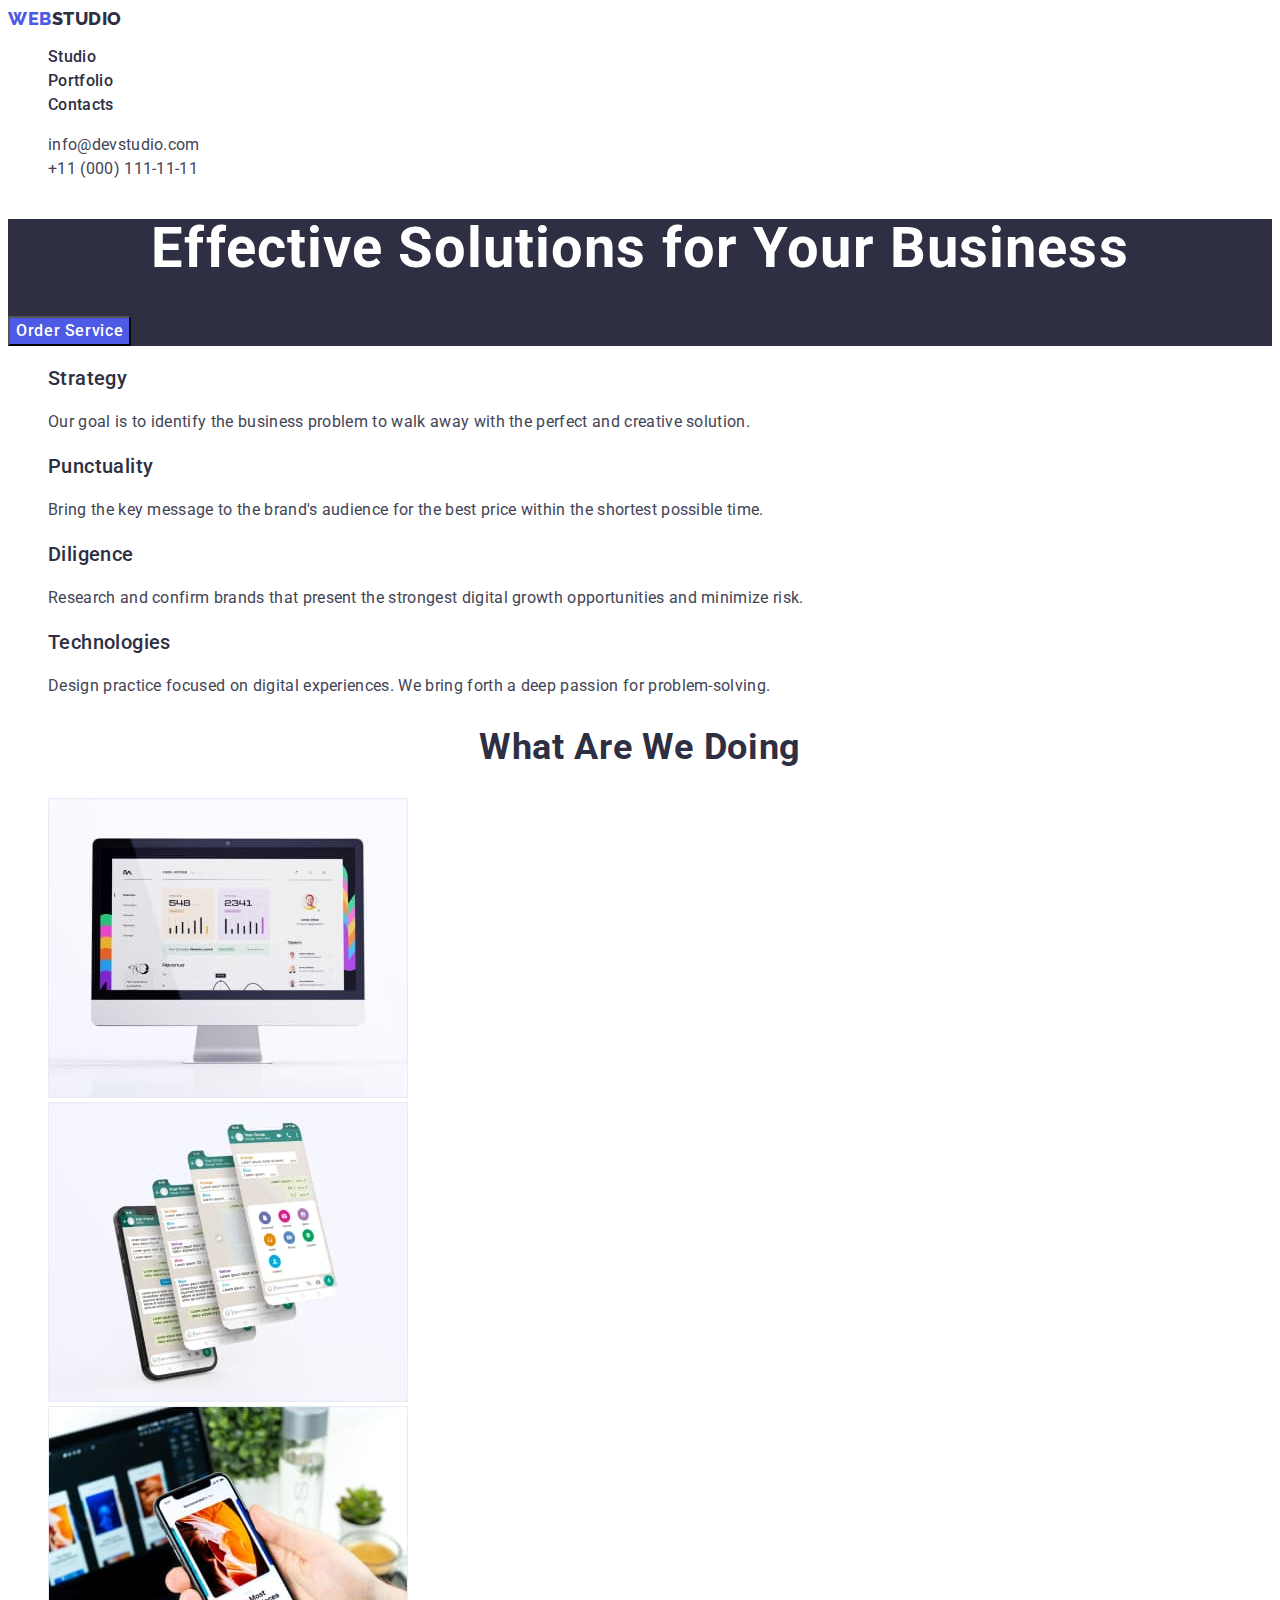
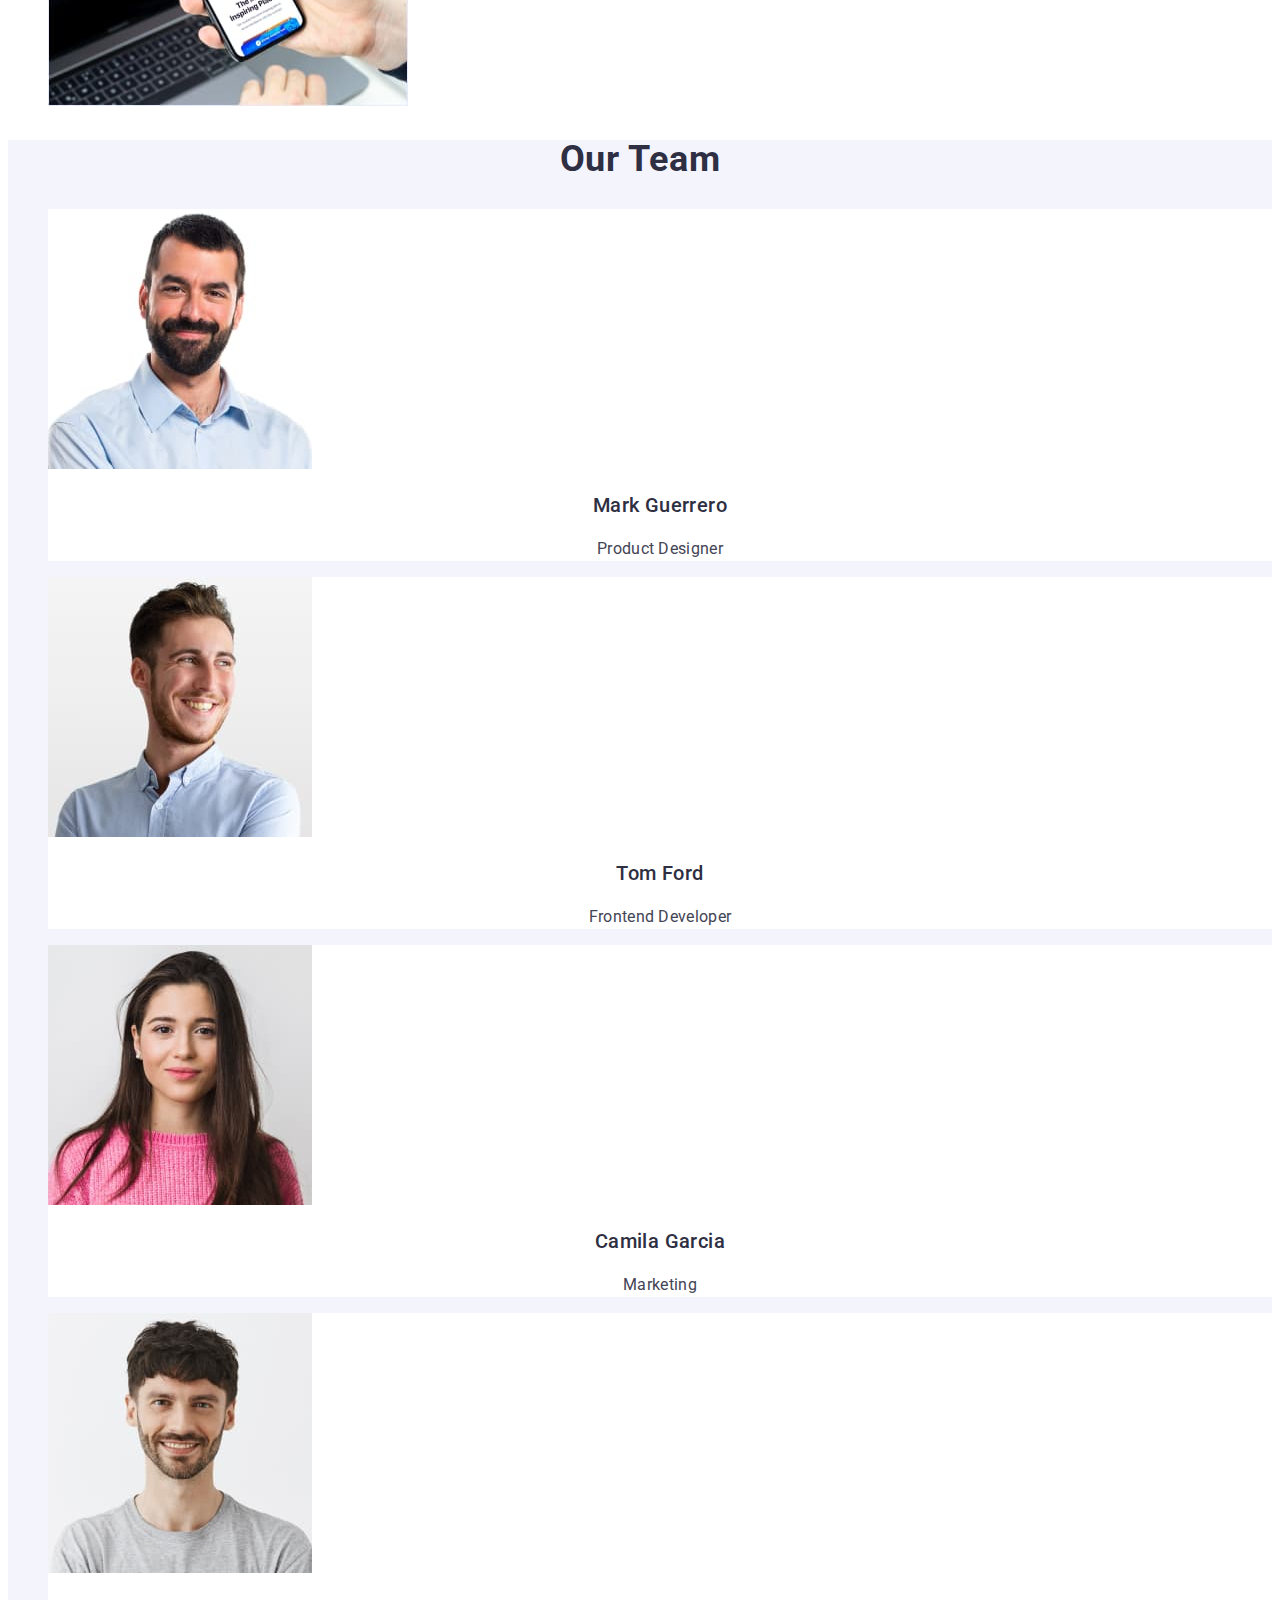
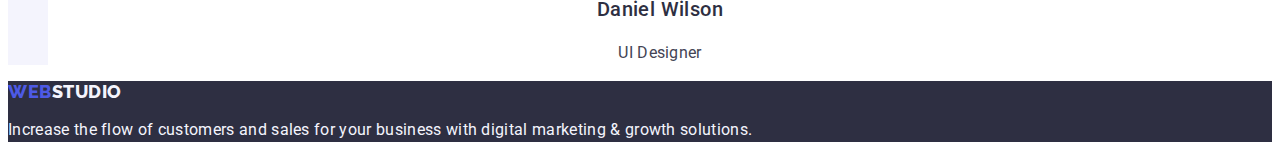
==== index.html @ d7f1e8cc "Initial commit" ====
<!DOCTYPE html>
<html lang="en">
  <head>
    <meta charset="UTF-8" />
    <meta http-equiv="X-UA-Compatible" content="IE=edge" />
    <meta name="viewport" content="width=device-width, initial-scale=1.0" />
    <link rel="preconnect" href="https://fonts.googleapis.com" />
    <link rel="preconnect" href="https://fonts.gstatic.com" crossorigin />
    <link
      href="https://fonts.googleapis.com/css2?family=Raleway:wght@800&family=Roboto:wght@400;500;700;900&display=swap"
      rel="stylesheet"
    />
    <title>WebStudio</title>
    <link rel="stylesheet" href="./css/styles.css" />
  </head>

  <body>
    <header class="header">
      <nav class="header-nav">
        <a href="./index.html" class="link logo-link">Web<span class="logo-web">Studio</span></a>
        <ul class="list header-menu">
          <li class="header-menu-item">
            <a href="./index.html" class="link header-menu-link">Studio</a>
          </li>
          <li class="header-menu-item">
            <a href="./portfolio.html" class="link header-menu-link"
              >Portfolio</a
            >
          </li>
          <li class="header-menu-item">
            <a href="" class="link header-menu-link">Contacts</a>
          </li>
        </ul>
      </nav>

      <address class="address">
        <ul class="list address-menu">
          <li class="address-menu-item">
            <a href="mailto:info@devstudio.com" class="link address-menu-link"
              >info@devstudio.com</a
            >
          </li>
          <li class="address-menu-item">
            <a href="tel:+110001111111" class="link address-menu-link"
              >+11 (000) 111-11-11</a
            >
          </li>
        </ul>
      </address>
    </header>

    <main>
      <section class="sol">
        <h1 class="title-sol">Effective Solutions for Your Business</h1>
        <button type="button" class="sol-btn">Order Service</button>
      </section>

      <section class="goals">
        <h2 hidden>Our Goals</h2>

        <ul class="list list goals-menu">
          <li class="goals-menu-item">
            <h3 class="goals-subtitle">Strategy</h3>
            <p class="goals-item-text">
              Our goal is to identify the business problem to walk away with the
              perfect and creative solution.
            </p>
          </li>
          <li class="goals-menu-item">
            <h3 class="goals-subtitle">Punctuality</h3>
            <p class="goals-item-text">
              Bring the key message to the brand's audience for the best price
              within the shortest possible time.
            </p>
          </li>
          <li class="goals-menu-item">
            <h3 class="goals-subtitle">Diligence</h3>
            <p class="goals-item-text">
              Research and confirm brands that present the strongest digital
              growth opportunities and minimize risk.
            </p>
          </li>
          <li class="goals-menu-item">
            <h3 class="goals-subtitle">Technologies</h3>
            <p class="goals-item-text">
              Design practice focused on digital experiences. We bring forth a
              deep passion for problem-solving.
            </p>
          </li>
        </ul>
      </section>

      <section class="what">
        <h2 class="what-title">What are we doing</h2>
        <ul class="list what-menu">
          <li class="what-menu-item">
            <img
              src="./images/img_1.jpg"
              alt="Computer"
              width="360"
              height="300"
            />
          </li>
          <li class="what-menu-item">
            <img
              src="./images/img_2.jpg"
              alt="Mobile_App"
              width="360"
              height="300"
            />
          </li>
          <li class="what-menu-item">
            <img
              src="./images/img_3.jpg"
              alt="Smartphone"
              width="360"
              height="300"
            />
          </li>
        </ul>
      </section>

      <section class="team">
        <h2 class="team-title">Our Team</h2>
        <ul class="list team-menu">
          <li class="team-menu-item">
            <img
              src="./images/mark.jpg"
              alt="Photo_Mark"
              width="264"
              height="260"
            />
            <h3 class="team-subtitle">Mark Guerrero</h3>
            <p class="team-text">Product Designer</p>
          </li>
          <li class="team-menu-item">
            <img
              src="./images/tom.jpg"
              alt="Photo_Tom"
              width="264"
              height="260"
            />
            <h3 class="team-subtitle">Tom Ford</h3>
            <p class="team-text">Frontend Developer</p>
          </li>
          <li class="team-menu-item">
            <img
              src="./images/camila.jpg"
              alt="Photo_Camila"
              width="264"
              height="260"
            />
            <h3 class="team-subtitle">Camila Garcia</h3>
            <p class="team-text">Marketing</p>
          </li>
          <li class="team-menu-item">
            <img
              src="./images/daniel.jpg"
              alt="Photo_Daniel"
              width="264"
              height="260"
            />
            <h3 class="team-subtitle">Daniel Wilson</h3>
            <p class="team-text">UI Designer</p>
          </li>
        </ul>
      </section>
    </main>

    <footer class="footer">
      <a href="./index.html" class="link footer-logo">Web<span class="foot">Studio</span></a>
      <p class="footer-text">
        Increase the flow of customers and sales for your business with digital
        marketing & growth solutions.
      </p>
    </footer>
  </body>
</html>
---- css/styles.css ----
body {
  font-family: "Roboto", sans-serif;
  color: #434455;
  background-color: #FFFFFF;
}

.list {
  list-style: none;
}

.link {
  text-decoration: none;
}

:root {
  --primary-brand: #4d5ae5;
  --pressed-state: #404bbf;
  --dark: #2e2f42;
  --succes: #31d0aa;
  --text: #434455;
  --suble-text: #8e8f99;
  --accent: #e7e9fc;
  --light: #f4f4fd;
  --white-background: #ffffff;
  --modal-background: #fcfcfc;
}

/*!----------------------index----------------------*/
/**-------------HEADER-----------*/

.header {
}

.header-nav {
}
.logo-link {
  font-family: "Raleway", sans-serif;
  font-style: normal;
  font-weight: 800;
  font-size: 18px;
  letter-spacing: 0.03em;
  line-height: 1.17;
  text-transform: uppercase;
  color: var(--primary-brand);
}

.logo-web {
  color: var(--dark);
}

.header-menu {
}
.header-menu-item {
}
.header-menu-link {
  font-weight: 500;
  font-size: 16px;
  line-height: 1.5;
  color: var(--dark);
  letter-spacing: 0.02em;
}

.header-menu-link:hover,
.header-menu-link:focus {
  color: var(--pressed-state);
}

.address {
  font-style: normal;
}
.address-menu {
}
.address-menu-item {
}
.address-menu-link {
  font-weight: 400;
  font-size: 16px;
  line-height: 1.5;
  letter-spacing: 0.02em;
  color: var(--text);
}

.address-menu-link:hover,
.address-menu-link:focus {
  color: var(--pressed-state);
}

/**------------SOL--------------*/

.sol {
  background: var(--dark);
}

.title-sol {
  font-size: 56px;
  line-height: 1.07;
  text-align: center;
  letter-spacing: 0.02em;
  color: var(--white-background);
}

.sol-btn {
  font-family: "Roboto", sans-serif;
  font-weight: 500;
  font-size: 16px;
  line-height: 1.5;
  letter-spacing: 0.04em;
  color: var(--white-background);
  background-color: var(--primary-brand);
  cursor: pointer;
}

.sol-btn:hover,
.sol-btn:focus {
  background: var(--pressed-state);
}

/**---------------GOALS---------------*/

.goals {
}
.goals-menu {
}
.goals-menu-item {
}
.goals-subtitle {
  font-weight: 500;
  font-size: 20px;
  line-height: 1.2;
  letter-spacing: 0.02em;
  color: var(--dark);
}
.goals-item-text {
  font-size: 16px;
  line-height: 1.5;
  letter-spacing: 0.02em;
  color: var(--text);
}

/**-----------------WHAT?-------------*/

.what {
}
.what-title {
  font-size: 36px;
  line-height: 1.11;
  text-align: center;
  letter-spacing: 0.02em;
  text-transform: capitalize;
  color: var(--dark);
}
.what-menu {
}
.what-menu-item {
}

/**----------TEAM------------*/

.team {
  background: var(--light);
}
.team-title {
  font-size: 36px;
  line-height: 1.11;
  text-align: center;
  letter-spacing: 0.02em;
  text-transform: capitalize;
  color: var(--dark);
}
.team-menu {
  background-color: var(--light);
}

.team-menu-item {
  background: var(--white-background);
}
.team-subtitle {
  font-weight: 500;
  font-size: 20px;
  line-height: 1.2;
  text-align: center;
  letter-spacing: 0.02em;
  color: var(--dark);
}
.team-text {
  font-size: 16px;
  line-height: 1.5;
  text-align: center;
  letter-spacing: 0.02em;
  color: var(--text);
}

/**--------------FOOTER-------------*/

.footer {
  background: var(--dark);
}

.footer-logo {
  font-family: "Raleway", sans-serif;
  font-style: normal;
  font-weight: 800;
  font-size: 18px;
  letter-spacing: 0.03em;
  line-height: 1.17;
  text-transform: uppercase;
  color: var(--primary-brand);
}

.foot {
  color: var(--light);
}

.footer-text {
  font-size: 16px;
  line-height: 1.5;
  letter-spacing: 0.02em;
  color: var(--light);
}

/*!-----------PORTFOLIO-------------*/

/**-----FILTERS-------*/

.filter-menu {
}
.filter-item {
}
.button-filter {
  font-family: "Roboto", sans-serif;
  font-weight: 500;
  font-size: 16px;
  line-height: 1.5;
  letter-spacing: 0.04em;
  color: var(--primary-brand);
  background: var(--light);
  cursor: pointer;
}

.button-filter:hover,
.button-filter:focus {
  background-color: var(--pressed-state);
  color: var(--white-background);
}

/**--------IMAGES-----------*/

.portfolio-menu {
}
.portfolio-item {
}
.potfolio-link {
  border-color: var(--accent);
}
.portfolio-title {
  font-weight: 500;
  font-size: 20px;
  line-height: 1.5;
  letter-spacing: 0.02em;
  color: var(--dark);
}
.portfolio-text {
  font-weight: 400;
  font-size: 16px;
  line-height: 1.5;
  letter-spacing: 0.02em;
  color: var(--text);
}
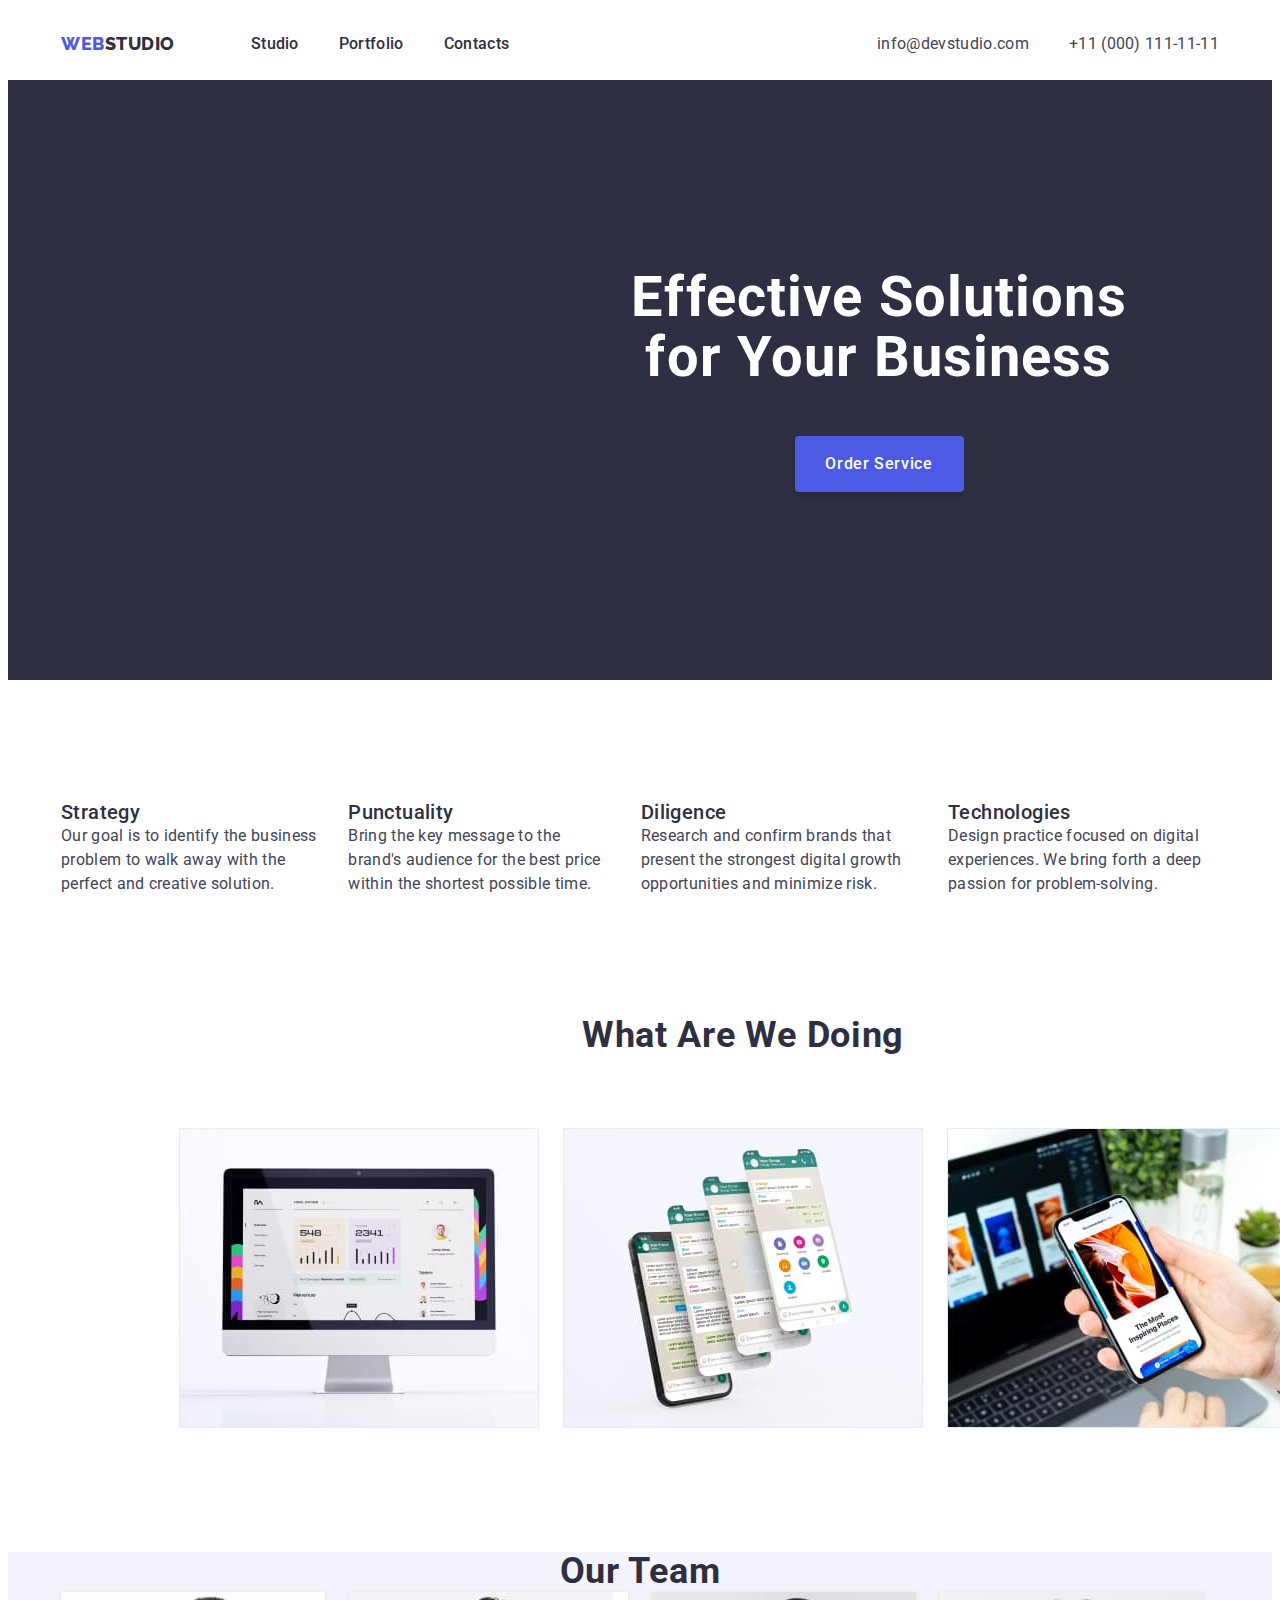
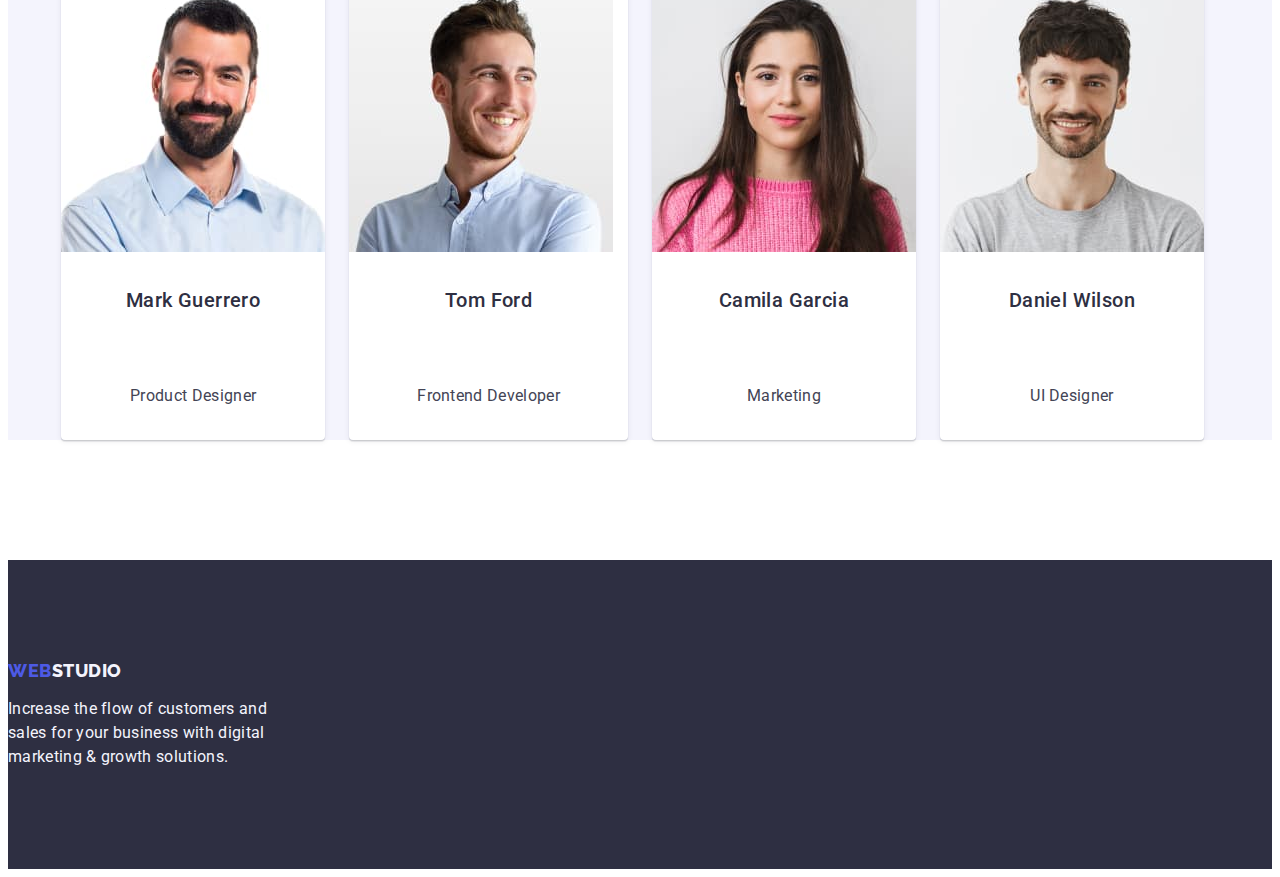
==== commit d9b4b207: "index-flex" ====
--- a/index.html
+++ b/index.html
@@ -11,51 +11,65 @@
       rel="stylesheet"
     />
     <title>WebStudio</title>
+    <link
+      rel="stylesheet"
+      href="https://cdnjs.cloudflare.com/ajax/libs/modern-normalize/2.0.0/modern-normalize.min.css"
+      integrity="sha512-4xo8blKMVCiXpTaLzQSLSw3KFOVPWhm/TRtuPVc4WG6kUgjH6J03IBuG7JZPkcWMxJ5huwaBpOpnwYElP/m6wg=="
+      crossorigin="anonymous"
+      referrerpolicy="no-referrer"
+    />
     <link rel="stylesheet" href="./css/styles.css" />
   </head>
 
   <body>
     <header class="header">
-      <nav class="header-nav">
-        <a href="./index.html" class="link logo-link">Web<span class="logo-web">Studio</span></a>
-        <ul class="list header-menu">
-          <li class="header-menu-item">
-            <a href="./index.html" class="link header-menu-link">Studio</a>
-          </li>
-          <li class="header-menu-item">
-            <a href="./portfolio.html" class="link header-menu-link"
-              >Portfolio</a
-            >
-          </li>
-          <li class="header-menu-item">
-            <a href="" class="link header-menu-link">Contacts</a>
-          </li>
-        </ul>
-      </nav>
-
-      <address class="address">
-        <ul class="list address-menu">
-          <li class="address-menu-item">
-            <a href="mailto:info@devstudio.com" class="link address-menu-link"
-              >info@devstudio.com</a
-            >
-          </li>
-          <li class="address-menu-item">
-            <a href="tel:+110001111111" class="link address-menu-link"
-              >+11 (000) 111-11-11</a
-            >
-          </li>
-        </ul>
-      </address>
+      <div class="container header-container">
+        <nav class="header-nav">
+          <a href="./index.html" class="link logo-link"
+            >Web<span class="logo-web">Studio</span></a
+          >
+          <ul class="list header-menu">
+            <li class="header-menu-item">
+              <a href="./index.html" class="link header-menu-link">Studio</a>
+            </li>
+            <li class="header-menu-item">
+              <a href="./portfolio.html" class="link header-menu-link"
+                >Portfolio</a
+              >
+            </li>
+            <li class="header-menu-item">
+              <a href="" class="link header-menu-link">Contacts</a>
+            </li>
+          </ul>
+        </nav>
+
+        <address class="address">
+          <ul class="list address-menu">
+            <li class="address-menu-item">
+              <a href="mailto:info@devstudio.com" class="link address-menu-link"
+                >info@devstudio.com</a
+              >
+            </li>
+            <li class="address-menu-item">
+              <a href="tel:+110001111111" class="link address-menu-link"
+                >+11 (000) 111-11-11</a
+              >
+            </li>
+          </ul>
+        </address>
+      </div>
     </header>
 
     <main>
       <section class="sol">
+        <div class="container sol-container">
         <h1 class="title-sol">Effective Solutions for Your Business</h1>
         <button type="button" class="sol-btn">Order Service</button>
+        </div>
       </section>
 
       <section class="goals">
+        <div class="container goals-container">
         <h2 hidden>Our Goals</h2>
 
         <ul class="list list goals-menu">
@@ -88,9 +102,11 @@
             </p>
           </li>
         </ul>
+      </div>
       </section>
 
       <section class="what">
+        <div class="container what-container">
         <h2 class="what-title">What are we doing</h2>
         <ul class="list what-menu">
           <li class="what-menu-item">
@@ -118,9 +134,11 @@
             />
           </li>
         </ul>
+        </div>
       </section>
 
       <section class="team">
+        <div class="container team-container">
         <h2 class="team-title">Our Team</h2>
         <ul class="list team-menu">
           <li class="team-menu-item">
@@ -164,15 +182,20 @@
             <p class="team-text">UI Designer</p>
           </li>
         </ul>
+        </div>
       </section>
     </main>
 
     <footer class="footer">
-      <a href="./index.html" class="link footer-logo">Web<span class="foot">Studio</span></a>
+      <div class="container footer-container">
+      <a href="./index.html" class="link footer-logo"
+        >Web<span class="foot">Studio</span></a
+      >
       <p class="footer-text">
         Increase the flow of customers and sales for your business with digital
         marketing & growth solutions.
       </p>
+      </div>
     </footer>
   </body>
 </html>
--- a/css/styles.css
+++ b/css/styles.css
@@ -2,6 +2,25 @@
   font-family: "Roboto", sans-serif;
   color: #434455;
   background-color: #FFFFFF;
+}
+
+p, h1,h2,h3,h4,h5,h6 {
+  margin-top: 0;
+  margin-bottom: 0;
+}
+
+ul {
+  margin-top: 0;
+  margin-bottom: 0;
+  padding-left: 0;
+}
+
+.container {
+  max-width: 1158px;
+  width: 100%;
+  padding: 0 15px;
+  margin: 0 auto;
+ 
 }
 
 .list {
@@ -31,8 +50,17 @@
 .header {
 }
 
+.header-container {
+  display: flex;
+    align-items: center;
+}
+
 .header-nav {
-}
+  display: flex;
+  align-items: center;
+  flex-grow: 1;
+}
+
 .logo-link {
   font-family: "Raleway", sans-serif;
   font-style: normal;
@@ -49,6 +77,10 @@
 }
 
 .header-menu {
+  display: flex;
+  padding: 24px 0;
+  gap: 40px;
+  margin-left: 76px;
 }
 .header-menu-item {
 }
@@ -69,6 +101,9 @@
   font-style: normal;
 }
 .address-menu {
+  display: flex;
+  gap: 40px;
+  margin-left: auto;
 }
 .address-menu-item {
 }
@@ -91,12 +126,20 @@
   background: var(--dark);
 }
 
+.sol-container {
+  padding: 188px 292px;
+}
+
 .title-sol {
   font-size: 56px;
   line-height: 1.07;
   text-align: center;
   letter-spacing: 0.02em;
   color: var(--white-background);
+  max-width: 496px;
+  margin-left: auto;
+  margin-right: auto;
+  margin-bottom: 48px;
 }
 
 .sol-btn {
@@ -105,9 +148,17 @@
   font-size: 16px;
   line-height: 1.5;
   letter-spacing: 0.04em;
+  box-shadow: 0px 4px 4px rgba(0, 0, 0, 0.15);
+border-radius: 4px;
+border: none;
+width: 169px;
+height: 56px;
   color: var(--white-background);
   background-color: var(--primary-brand);
   cursor: pointer;
+  display: block;
+  margin-right: auto;
+  margin-left: auto;
 }
 
 .sol-btn:hover,
@@ -117,11 +168,19 @@
 
 /**---------------GOALS---------------*/
 
+.goals-container {
+  padding-top: 120px;
+  padding-bottom: 120px;
+}
+
 .goals {
 }
 .goals-menu {
+  display: flex;
+  gap: 24px;
 }
 .goals-menu-item {
+  width: calc((100%-72px)/4);
 }
 .goals-subtitle {
   font-weight: 500;
@@ -138,6 +197,10 @@
 }
 
 /**-----------------WHAT?-------------*/
+
+.what-container{
+  padding: 0 156px 120px;
+}
 
 .what {
 }
@@ -148,13 +211,23 @@
   letter-spacing: 0.02em;
   text-transform: capitalize;
   color: var(--dark);
+  margin-bottom: 72px;
 }
 .what-menu {
+  display: flex;
+  justify-content: center;
+  gap: 24px
 }
 .what-menu-item {
-}
+  width: calc((100%-480/3));
+}
+
 
 /**----------TEAM------------*/
+
+.team-container {
+  padding: auto;
+}
 
 .team {
   background: var(--light);
@@ -169,10 +242,16 @@
 }
 .team-menu {
   background-color: var(--light);
+  display: flex;
+  gap: 24px;
+  margin-bottom: 120px;
 }
 
 .team-menu-item {
   background: var(--white-background);
+  box-shadow: 0px 1px 6px rgba(46, 47, 66, 0.08), 0px 1px 1px rgba(46, 47, 66, 0.16), 0px 2px 1px rgba(46, 47, 66, 0.08);
+border-radius: 0px 0px 4px 4px;
+
 }
 .team-subtitle {
   font-weight: 500;
@@ -181,6 +260,7 @@
   text-align: center;
   letter-spacing: 0.02em;
   color: var(--dark);
+  padding: 32px 65px 64px;
 }
 .team-text {
   font-size: 16px;
@@ -188,12 +268,21 @@
   text-align: center;
   letter-spacing: 0.02em;
   color: var(--text);
+  padding: 8px 68px 32px;
 }
 
 /**--------------FOOTER-------------*/
+
+.footer-container {
+  display: flex;
+  flex-direction: column;
+  padding: 100px 1020px 100px 0;
+  gap: 16px;
+}
 
 .footer {
   background: var(--dark);
+ 
 }
 
 .footer-logo {
@@ -216,6 +305,7 @@
   line-height: 1.5;
   letter-spacing: 0.02em;
   color: var(--light);
+  width: 264px;
 }
 
 /*!-----------PORTFOLIO-------------*/
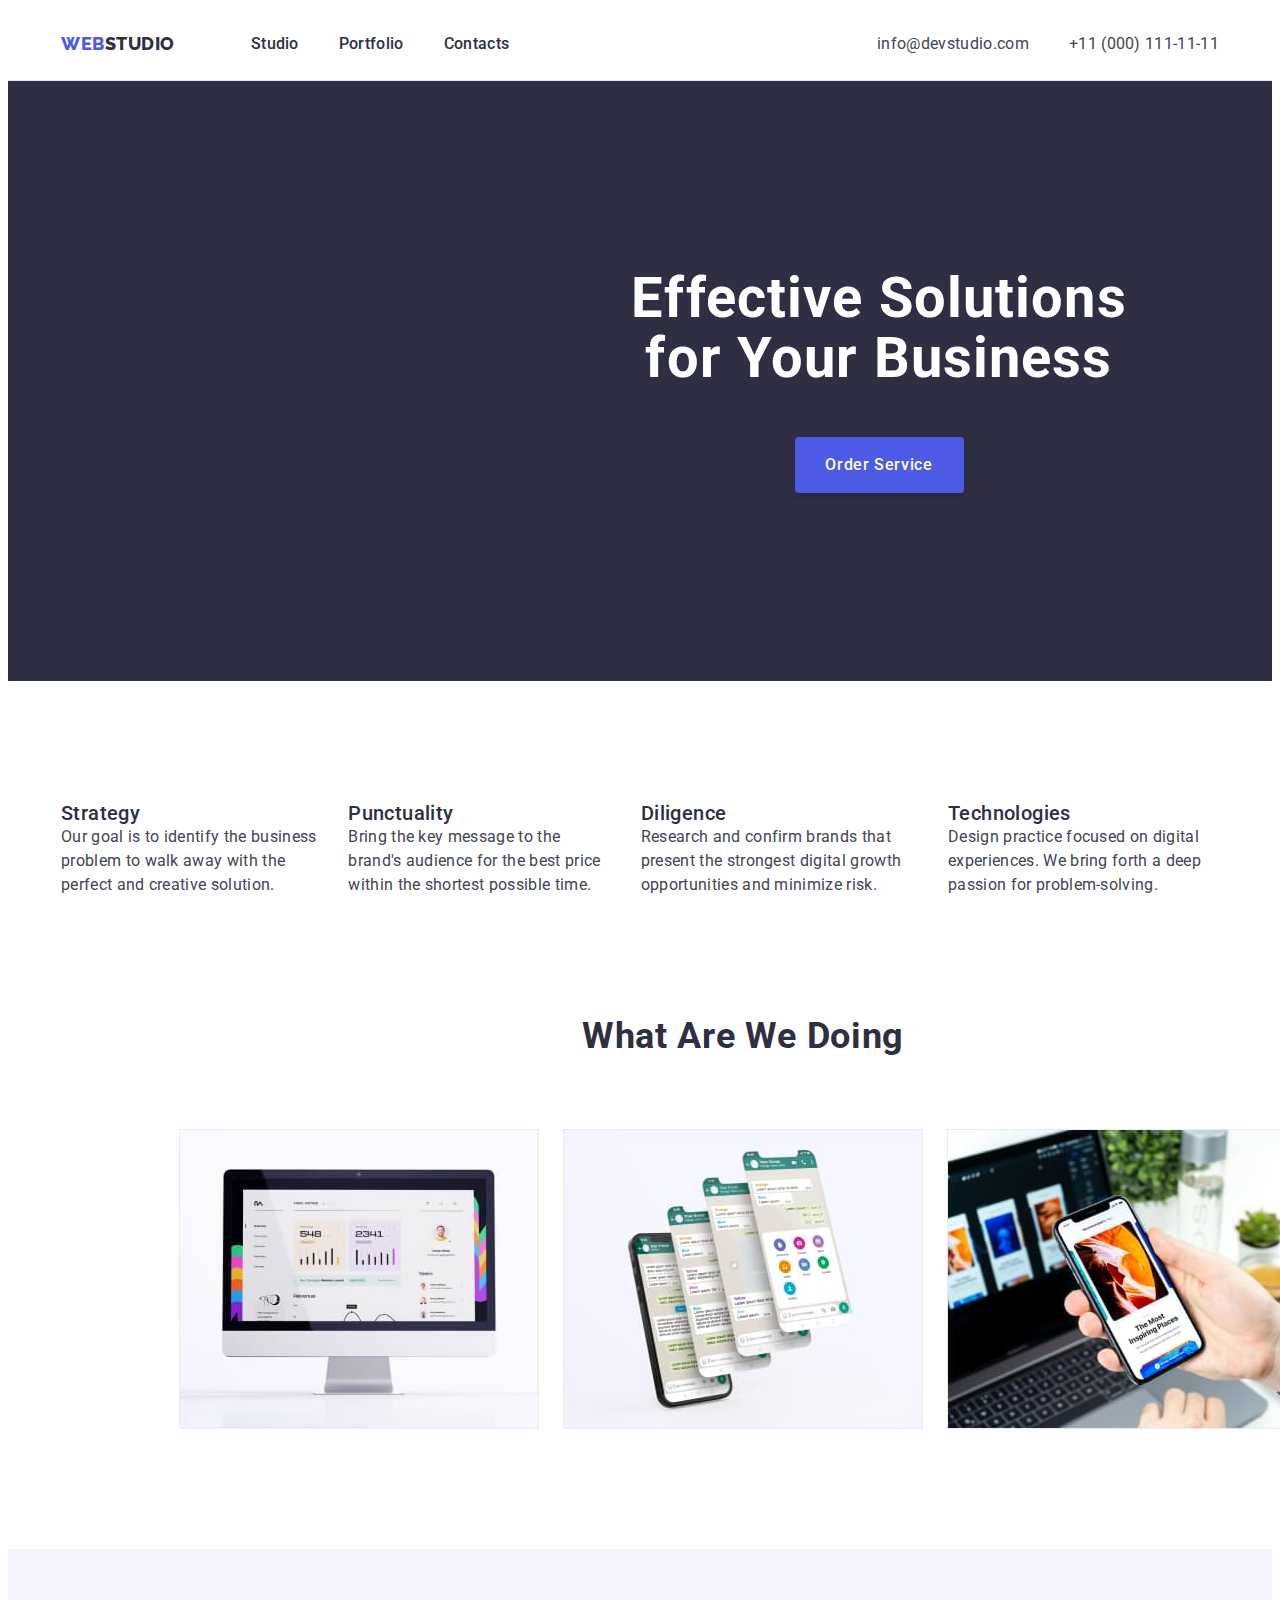
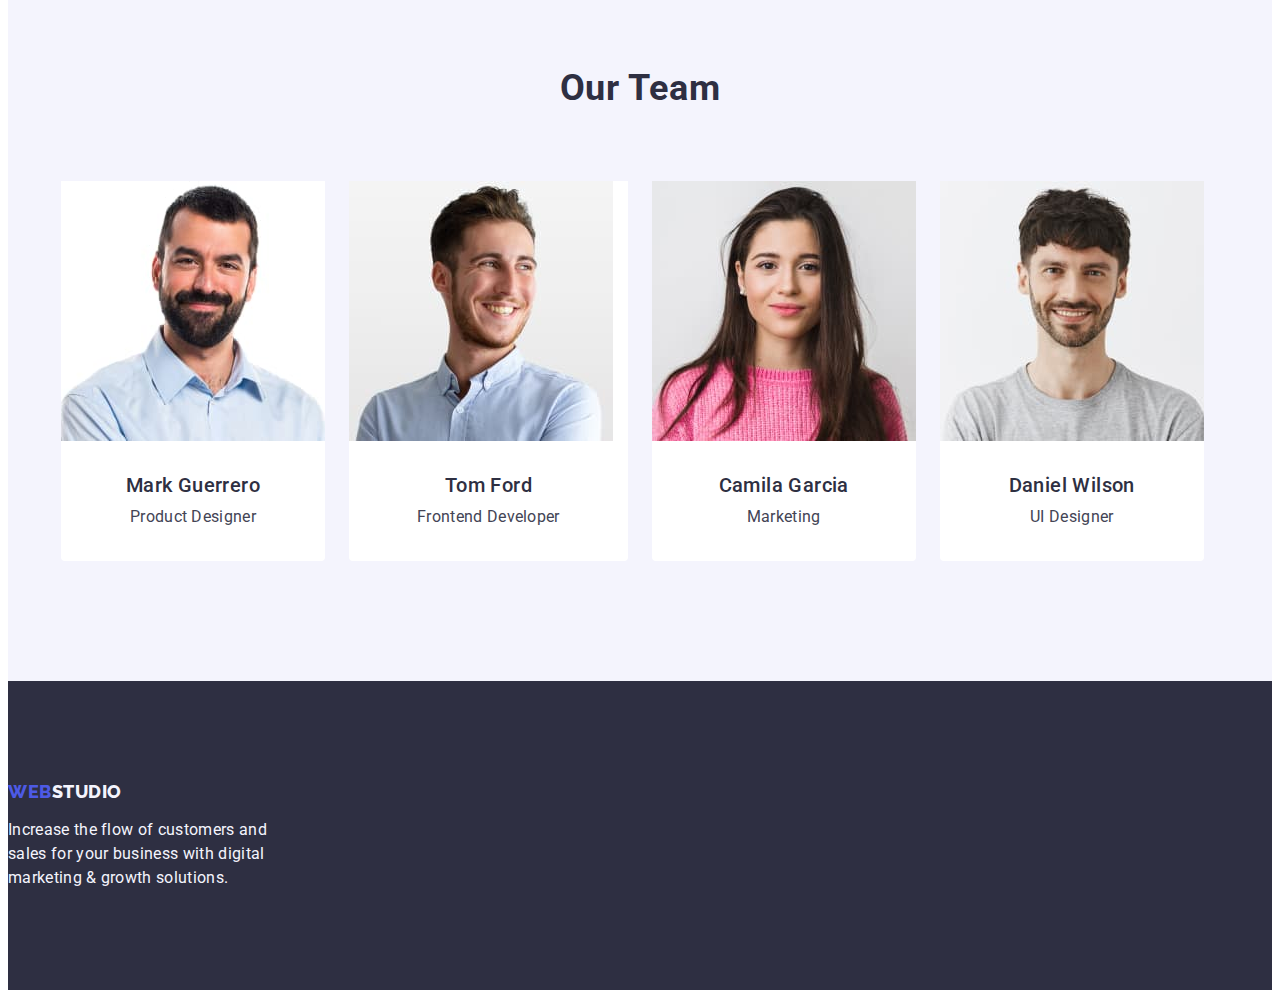
==== commit 2486b64b: "changes" ====
--- a/index.html
+++ b/index.html
@@ -63,138 +63,138 @@
     <main>
       <section class="sol">
         <div class="container sol-container">
-        <h1 class="title-sol">Effective Solutions for Your Business</h1>
-        <button type="button" class="sol-btn">Order Service</button>
+          <h1 class="title-sol">Effective Solutions for Your Business</h1>
+          <button type="button" class="sol-btn">Order Service</button>
         </div>
       </section>
 
       <section class="goals">
         <div class="container goals-container">
-        <h2 hidden>Our Goals</h2>
-
-        <ul class="list list goals-menu">
-          <li class="goals-menu-item">
-            <h3 class="goals-subtitle">Strategy</h3>
-            <p class="goals-item-text">
-              Our goal is to identify the business problem to walk away with the
-              perfect and creative solution.
-            </p>
-          </li>
-          <li class="goals-menu-item">
-            <h3 class="goals-subtitle">Punctuality</h3>
-            <p class="goals-item-text">
-              Bring the key message to the brand's audience for the best price
-              within the shortest possible time.
-            </p>
-          </li>
-          <li class="goals-menu-item">
-            <h3 class="goals-subtitle">Diligence</h3>
-            <p class="goals-item-text">
-              Research and confirm brands that present the strongest digital
-              growth opportunities and minimize risk.
-            </p>
-          </li>
-          <li class="goals-menu-item">
-            <h3 class="goals-subtitle">Technologies</h3>
-            <p class="goals-item-text">
-              Design practice focused on digital experiences. We bring forth a
-              deep passion for problem-solving.
-            </p>
-          </li>
-        </ul>
-      </div>
+          <h2 hidden>Our Goals</h2>
+
+          <ul class="list list goals-menu">
+            <li class="goals-menu-item">
+              <h3 class="goals-subtitle">Strategy</h3>
+              <p class="goals-item-text">
+                Our goal is to identify the business problem to walk away with
+                the perfect and creative solution.
+              </p>
+            </li>
+            <li class="goals-menu-item">
+              <h3 class="goals-subtitle">Punctuality</h3>
+              <p class="goals-item-text">
+                Bring the key message to the brand's audience for the best price
+                within the shortest possible time.
+              </p>
+            </li>
+            <li class="goals-menu-item">
+              <h3 class="goals-subtitle">Diligence</h3>
+              <p class="goals-item-text">
+                Research and confirm brands that present the strongest digital
+                growth opportunities and minimize risk.
+              </p>
+            </li>
+            <li class="goals-menu-item">
+              <h3 class="goals-subtitle">Technologies</h3>
+              <p class="goals-item-text">
+                Design practice focused on digital experiences. We bring forth a
+                deep passion for problem-solving.
+              </p>
+            </li>
+          </ul>
+        </div>
       </section>
 
       <section class="what">
         <div class="container what-container">
-        <h2 class="what-title">What are we doing</h2>
-        <ul class="list what-menu">
-          <li class="what-menu-item">
-            <img
-              src="./images/img_1.jpg"
-              alt="Computer"
-              width="360"
-              height="300"
-            />
-          </li>
-          <li class="what-menu-item">
-            <img
-              src="./images/img_2.jpg"
-              alt="Mobile_App"
-              width="360"
-              height="300"
-            />
-          </li>
-          <li class="what-menu-item">
-            <img
-              src="./images/img_3.jpg"
-              alt="Smartphone"
-              width="360"
-              height="300"
-            />
-          </li>
-        </ul>
+          <h2 class="what-title">What are we doing</h2>
+          <ul class="list what-menu">
+            <li class="what-menu-item">
+              <img
+                src="./images/img_1.jpg"
+                alt="Computer"
+                width="360"
+                height="300"
+              />
+            </li>
+            <li class="what-menu-item">
+              <img
+                src="./images/img_2.jpg"
+                alt="Mobile_App"
+                width="360"
+                height="300"
+              />
+            </li>
+            <li class="what-menu-item">
+              <img
+                src="./images/img_3.jpg"
+                alt="Smartphone"
+                width="360"
+                height="300"
+              />
+            </li>
+          </ul>
         </div>
       </section>
 
       <section class="team">
         <div class="container team-container">
-        <h2 class="team-title">Our Team</h2>
-        <ul class="list team-menu">
-          <li class="team-menu-item">
-            <img
-              src="./images/mark.jpg"
-              alt="Photo_Mark"
-              width="264"
-              height="260"
-            />
-            <h3 class="team-subtitle">Mark Guerrero</h3>
-            <p class="team-text">Product Designer</p>
-          </li>
-          <li class="team-menu-item">
-            <img
-              src="./images/tom.jpg"
-              alt="Photo_Tom"
-              width="264"
-              height="260"
-            />
-            <h3 class="team-subtitle">Tom Ford</h3>
-            <p class="team-text">Frontend Developer</p>
-          </li>
-          <li class="team-menu-item">
-            <img
-              src="./images/camila.jpg"
-              alt="Photo_Camila"
-              width="264"
-              height="260"
-            />
-            <h3 class="team-subtitle">Camila Garcia</h3>
-            <p class="team-text">Marketing</p>
-          </li>
-          <li class="team-menu-item">
-            <img
-              src="./images/daniel.jpg"
-              alt="Photo_Daniel"
-              width="264"
-              height="260"
-            />
-            <h3 class="team-subtitle">Daniel Wilson</h3>
-            <p class="team-text">UI Designer</p>
-          </li>
-        </ul>
+          <h2 class="team-title">Our Team</h2>
+          <ul class="list team-menu">
+            <li class="team-menu-item">
+              <img
+                src="./images/mark.jpg"
+                alt="Photo_Mark"
+                width="264"
+                height="260"
+              />
+              <h3 class="team-subtitle">Mark Guerrero</h3>
+              <p class="team-text">Product Designer</p>
+            </li>
+            <li class="team-menu-item">
+              <img
+                src="./images/tom.jpg"
+                alt="Photo_Tom"
+                width="264"
+                height="260"
+              />
+              <h3 class="team-subtitle">Tom Ford</h3>
+              <p class="team-text">Frontend Developer</p>
+            </li>
+            <li class="team-menu-item">
+              <img
+                src="./images/camila.jpg"
+                alt="Photo_Camila"
+                width="264"
+                height="260"
+              />
+              <h3 class="team-subtitle">Camila Garcia</h3>
+              <p class="team-text">Marketing</p>
+            </li>
+            <li class="team-menu-item">
+              <img
+                src="./images/daniel.jpg"
+                alt="Photo_Daniel"
+                width="264"
+                height="260"
+              />
+              <h3 class="team-subtitle">Daniel Wilson</h3>
+              <p class="team-text">UI Designer</p>
+            </li>
+          </ul>
         </div>
       </section>
     </main>
 
     <footer class="footer">
       <div class="container footer-container">
-      <a href="./index.html" class="link footer-logo"
-        >Web<span class="foot">Studio</span></a
-      >
-      <p class="footer-text">
-        Increase the flow of customers and sales for your business with digital
-        marketing & growth solutions.
-      </p>
+        <a href="./index.html" class="link footer-logo"
+          >Web<span class="foot">Studio</span></a
+        >
+        <p class="footer-text">
+          Increase the flow of customers and sales for your business with
+          digital marketing & growth solutions.
+        </p>
       </div>
     </footer>
   </body>
--- a/css/styles.css
+++ b/css/styles.css
@@ -1,10 +1,16 @@
 body {
   font-family: "Roboto", sans-serif;
   color: #434455;
-  background-color: #FFFFFF;
-}
-
-p, h1,h2,h3,h4,h5,h6 {
+  background-color: #ffffff;
+}
+
+p,
+h1,
+h2,
+h3,
+h4,
+h5,
+h6 {
   margin-top: 0;
   margin-bottom: 0;
 }
@@ -15,12 +21,18 @@
   padding-left: 0;
 }
 
+img {
+display: block;
+}
+
 .container {
   max-width: 1158px;
   width: 100%;
+  margin: 0 auto;
+}
+
+.section {
   padding: 0 15px;
-  margin: 0 auto;
- 
 }
 
 .list {
@@ -48,11 +60,12 @@
 /**-------------HEADER-----------*/
 
 .header {
+  border-bottom: 1px solid #e7e9fc;
 }
 
 .header-container {
   display: flex;
-    align-items: center;
+  align-items: center;
 }
 
 .header-nav {
@@ -149,10 +162,10 @@
   line-height: 1.5;
   letter-spacing: 0.04em;
   box-shadow: 0px 4px 4px rgba(0, 0, 0, 0.15);
-border-radius: 4px;
-border: none;
-width: 169px;
-height: 56px;
+  border-radius: 4px;
+  border: none;
+  width: 169px;
+  height: 56px;
   color: var(--white-background);
   background-color: var(--primary-brand);
   cursor: pointer;
@@ -180,7 +193,7 @@
   gap: 24px;
 }
 .goals-menu-item {
-  width: calc((100%-72px)/4);
+  width: calc((100%-72px) / 4);
 }
 .goals-subtitle {
   font-weight: 500;
@@ -198,8 +211,9 @@
 
 /**-----------------WHAT?-------------*/
 
-.what-container{
+.what-container {
   padding: 0 156px 120px;
+  margin: auto;
 }
 
 .what {
@@ -216,17 +230,15 @@
 .what-menu {
   display: flex;
   justify-content: center;
-  gap: 24px
+  gap: 24px;
 }
 .what-menu-item {
-  width: calc((100%-480/3));
-}
-
+}
 
 /**----------TEAM------------*/
 
 .team-container {
-  padding: auto;
+  margin: auto;
 }
 
 .team {
@@ -239,19 +251,20 @@
   letter-spacing: 0.02em;
   text-transform: capitalize;
   color: var(--dark);
+  padding-top: 120px;
+  padding-bottom: 72px;
 }
 .team-menu {
   background-color: var(--light);
   display: flex;
   gap: 24px;
-  margin-bottom: 120px;
+  padding-bottom: 120px;
+  width: calc((100%-72px) / 4);
 }
 
 .team-menu-item {
   background: var(--white-background);
-  box-shadow: 0px 1px 6px rgba(46, 47, 66, 0.08), 0px 1px 1px rgba(46, 47, 66, 0.16), 0px 2px 1px rgba(46, 47, 66, 0.08);
-border-radius: 0px 0px 4px 4px;
-
+  border-radius: 0px 0px 4px 4px;
 }
 .team-subtitle {
   font-weight: 500;
@@ -260,7 +273,7 @@
   text-align: center;
   letter-spacing: 0.02em;
   color: var(--dark);
-  padding: 32px 65px 64px;
+  padding-top: 32px;
 }
 .team-text {
   font-size: 16px;
@@ -282,7 +295,6 @@
 
 .footer {
   background: var(--dark);
- 
 }
 
 .footer-logo {
@@ -312,10 +324,23 @@
 
 /**-----FILTERS-------*/
 
+.filtr-container {
+  justify-content: center;
+}
+
 .filter-menu {
+  display: flex;
+  padding-top: 96px;
+  margin-bottom: 72px;
+  margin-left: auto;
+  margin-right: auto;
+  gap: 24px;
+  justify-content: center;
+  align-items: center;
 }
 .filter-item {
 }
+
 .button-filter {
   font-family: "Roboto", sans-serif;
   font-weight: 500;
@@ -325,6 +350,10 @@
   color: var(--primary-brand);
   background: var(--light);
   cursor: pointer;
+  border: 1px solid #e7e9fc;
+  display: block;
+  border-radius: 4px;
+  padding: 12px 24px;
 }
 
 .button-filter:hover,
@@ -336,12 +365,24 @@
 /**--------IMAGES-----------*/
 
 .portfolio-menu {
+  display: flex;
+  flex-wrap: wrap;
+  gap: 48px 24px;
+  padding-bottom: 120px;
 }
 .portfolio-item {
+  background: #ffffff;
+  border: 1px solid #e7e9fc;
 }
 .potfolio-link {
-  border-color: var(--accent);
-}
+}
+
+.text-container {
+  padding-top: 32px;
+  padding-left: 16px;
+  padding-bottom: 32px;
+}
+
 .portfolio-title {
   font-weight: 500;
   font-size: 20px;
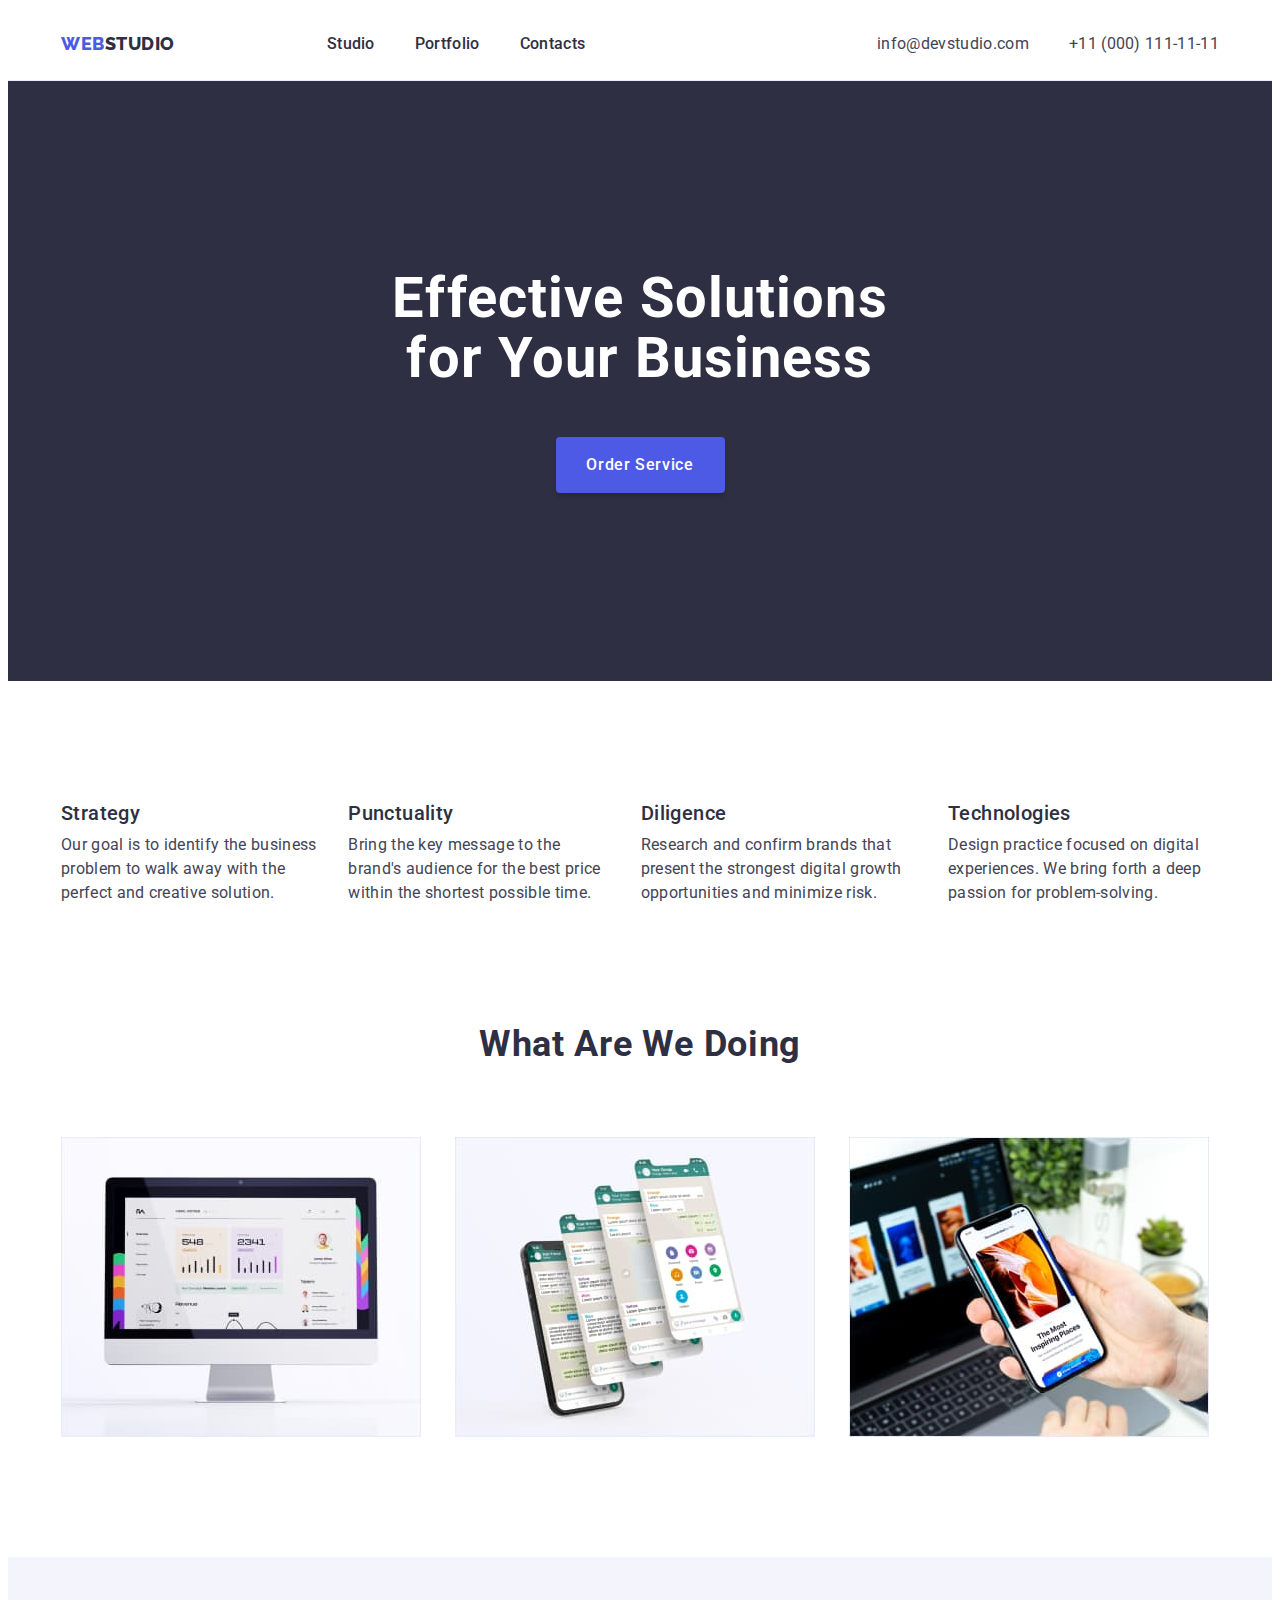
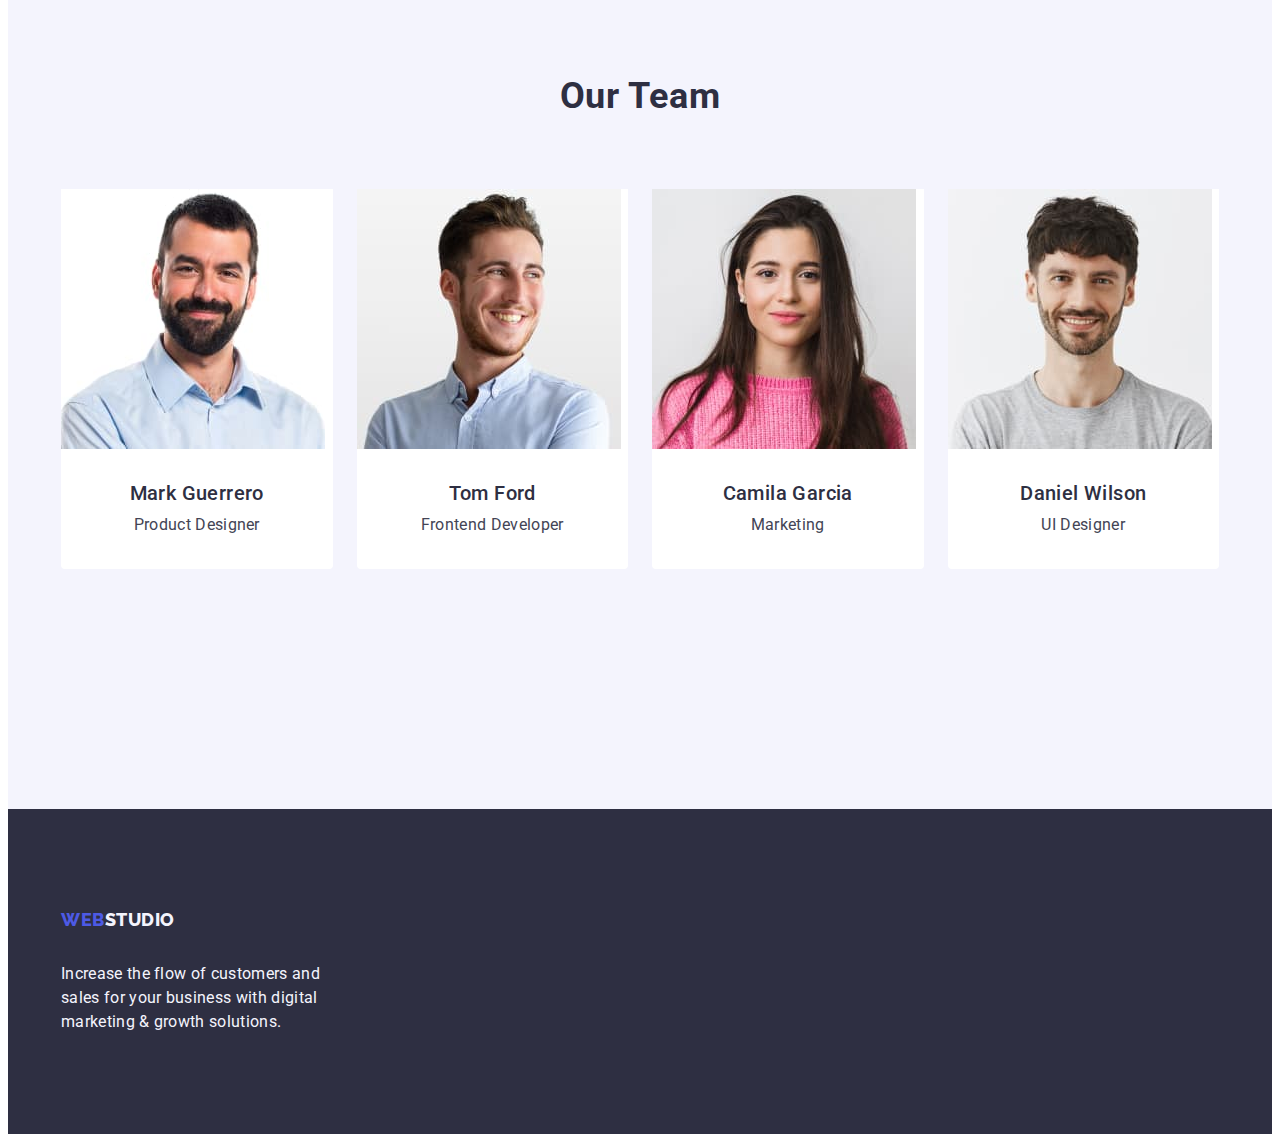
==== commit df231cdf: "changes" ====
--- a/index.html
+++ b/index.html
@@ -70,7 +70,7 @@
 
       <section class="goals">
         <div class="container goals-container">
-          <h2 hidden>Our Goals</h2>
+          <h2 class="visually-hidden">Our Goals</h2>
 
           <ul class="list list goals-menu">
             <li class="goals-menu-item">
@@ -148,8 +148,10 @@
                 width="264"
                 height="260"
               />
+              <div class="tmenu-container">
               <h3 class="team-subtitle">Mark Guerrero</h3>
               <p class="team-text">Product Designer</p>
+              </div>
             </li>
             <li class="team-menu-item">
               <img
@@ -158,8 +160,10 @@
                 width="264"
                 height="260"
               />
+              <div class="tmenu-container">
               <h3 class="team-subtitle">Tom Ford</h3>
               <p class="team-text">Frontend Developer</p>
+              </div>
             </li>
             <li class="team-menu-item">
               <img
@@ -168,8 +172,10 @@
                 width="264"
                 height="260"
               />
+              <div class="tmenu-container">
               <h3 class="team-subtitle">Camila Garcia</h3>
               <p class="team-text">Marketing</p>
+              </div>
             </li>
             <li class="team-menu-item">
               <img
@@ -178,8 +184,10 @@
                 width="264"
                 height="260"
               />
+              <div class="tmenu-container">
               <h3 class="team-subtitle">Daniel Wilson</h3>
               <p class="team-text">UI Designer</p>
+              </div>
             </li>
           </ul>
         </div>
--- a/css/styles.css
+++ b/css/styles.css
@@ -33,6 +33,20 @@
 
 .section {
   padding: 0 15px;
+}
+
+
+.visually-hidden:not(:focus):not(:active) {
+  position: absolute;
+  width: 1px;
+  height: 1px;
+  margin: -1px;
+  border: 0;
+  padding: 0;
+  white-space: nowrap;
+  clip-path: inset(100%);
+  clip: rect(0 0 0 0);
+  overflow: hidden;
 }
 
 .list {
@@ -66,6 +80,7 @@
 .header-container {
   display: flex;
   align-items: center;
+  padding: 0 15px 0 15px
 }
 
 .header-nav {
@@ -83,6 +98,7 @@
   line-height: 1.17;
   text-transform: uppercase;
   color: var(--primary-brand);
+  margin-right: 76px
 }
 
 .logo-web {
@@ -94,6 +110,7 @@
   padding: 24px 0;
   gap: 40px;
   margin-left: 76px;
+  padding: 24px 0
 }
 .header-menu-item {
 }
@@ -140,7 +157,7 @@
 }
 
 .sol-container {
-  padding: 188px 292px;
+  padding: 188px 0
 }
 
 .title-sol {
@@ -164,7 +181,7 @@
   box-shadow: 0px 4px 4px rgba(0, 0, 0, 0.15);
   border-radius: 4px;
   border: none;
-  width: 169px;
+  min-width: 169px;
   height: 56px;
   color: var(--white-background);
   background-color: var(--primary-brand);
@@ -181,9 +198,9 @@
 
 /**---------------GOALS---------------*/
 
+
 .goals-container {
-  padding-top: 120px;
-  padding-bottom: 120px;
+  padding: 120px 0 
 }
 
 .goals {
@@ -201,6 +218,7 @@
   line-height: 1.2;
   letter-spacing: 0.02em;
   color: var(--dark);
+  margin-bottom: 8px
 }
 .goals-item-text {
   font-size: 16px;
@@ -212,7 +230,7 @@
 /**-----------------WHAT?-------------*/
 
 .what-container {
-  padding: 0 156px 120px;
+  padding-bottom: 120px;
   margin: auto;
 }
 
@@ -233,17 +251,20 @@
   gap: 24px;
 }
 .what-menu-item {
+  width: calc((100% - 48px) / 3);
 }
 
 /**----------TEAM------------*/
 
 .team-container {
   margin: auto;
+  padding: 120px 0;
 }
 
 .team {
   background: var(--light);
 }
+
 .team-title {
   font-size: 36px;
   line-height: 1.11;
@@ -251,21 +272,26 @@
   letter-spacing: 0.02em;
   text-transform: capitalize;
   color: var(--dark);
-  padding-top: 120px;
-  padding-bottom: 72px;
-}
+  margin-bottom: 72px;
+}
+
 .team-menu {
   background-color: var(--light);
   display: flex;
   gap: 24px;
   padding-bottom: 120px;
-  width: calc((100%-72px) / 4);
 }
 
 .team-menu-item {
   background: var(--white-background);
   border-radius: 0px 0px 4px 4px;
-}
+  width: calc((100% - 72px) / 4);
+}
+
+.tmenu-container {
+  padding: 32px 16px;
+}
+
 .team-subtitle {
   font-weight: 500;
   font-size: 20px;
@@ -273,15 +299,14 @@
   text-align: center;
   letter-spacing: 0.02em;
   color: var(--dark);
-  padding-top: 32px;
+  margin-bottom: 8px;
 }
 .team-text {
   font-size: 16px;
   line-height: 1.5;
   text-align: center;
   letter-spacing: 0.02em;
-  color: var(--text);
-  padding: 8px 68px 32px;
+  color: var(--text);;
 }
 
 /**--------------FOOTER-------------*/
@@ -289,8 +314,13 @@
 .footer-container {
   display: flex;
   flex-direction: column;
-  padding: 100px 1020px 100px 0;
+  padding: 100px 0;
   gap: 16px;
+}
+
+.footer-logo {
+  display: inline-block;
+  margin-bottom: 16px;
 }
 
 .footer {
@@ -324,6 +354,11 @@
 
 /**-----FILTERS-------*/
 
+.section {
+  padding-top: 96px;
+  padding-bottom: 120px;
+}
+
 .filtr-container {
   justify-content: center;
 }
@@ -360,6 +395,7 @@
 .button-filter:focus {
   background-color: var(--pressed-state);
   color: var(--white-background);
+  border: 1px solid transparent
 }
 
 /**--------IMAGES-----------*/
@@ -372,15 +408,16 @@
 }
 .portfolio-item {
   background: #ffffff;
+  width: calc((100% - 48px) / 3);
+}
+
+.potfolio-link {
+}
+
+.text-container {
+  padding: 32px 16px;
   border: 1px solid #e7e9fc;
-}
-.potfolio-link {
-}
-
-.text-container {
-  padding-top: 32px;
-  padding-left: 16px;
-  padding-bottom: 32px;
+  border-top: none;
 }
 
 .portfolio-title {
@@ -389,6 +426,7 @@
   line-height: 1.5;
   letter-spacing: 0.02em;
   color: var(--dark);
+  margin-bottom: 8px;
 }
 .portfolio-text {
   font-weight: 400;
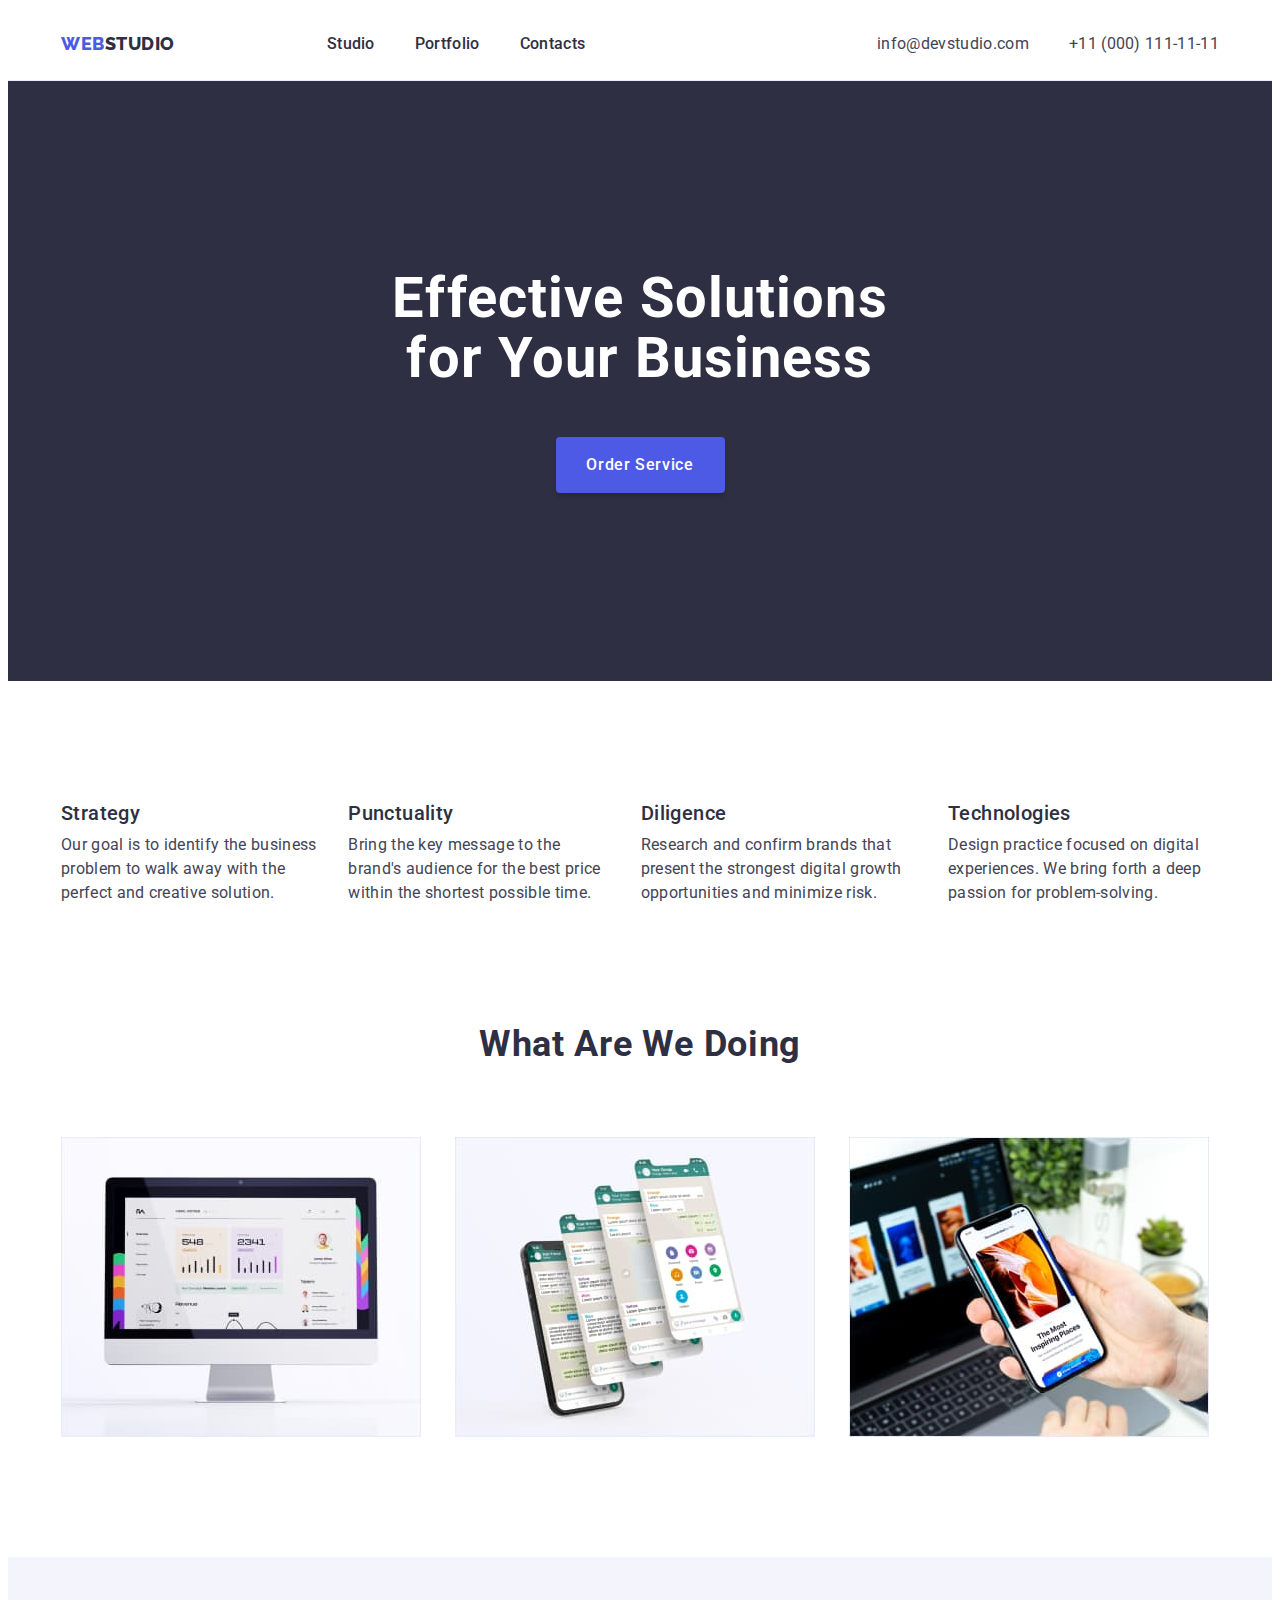
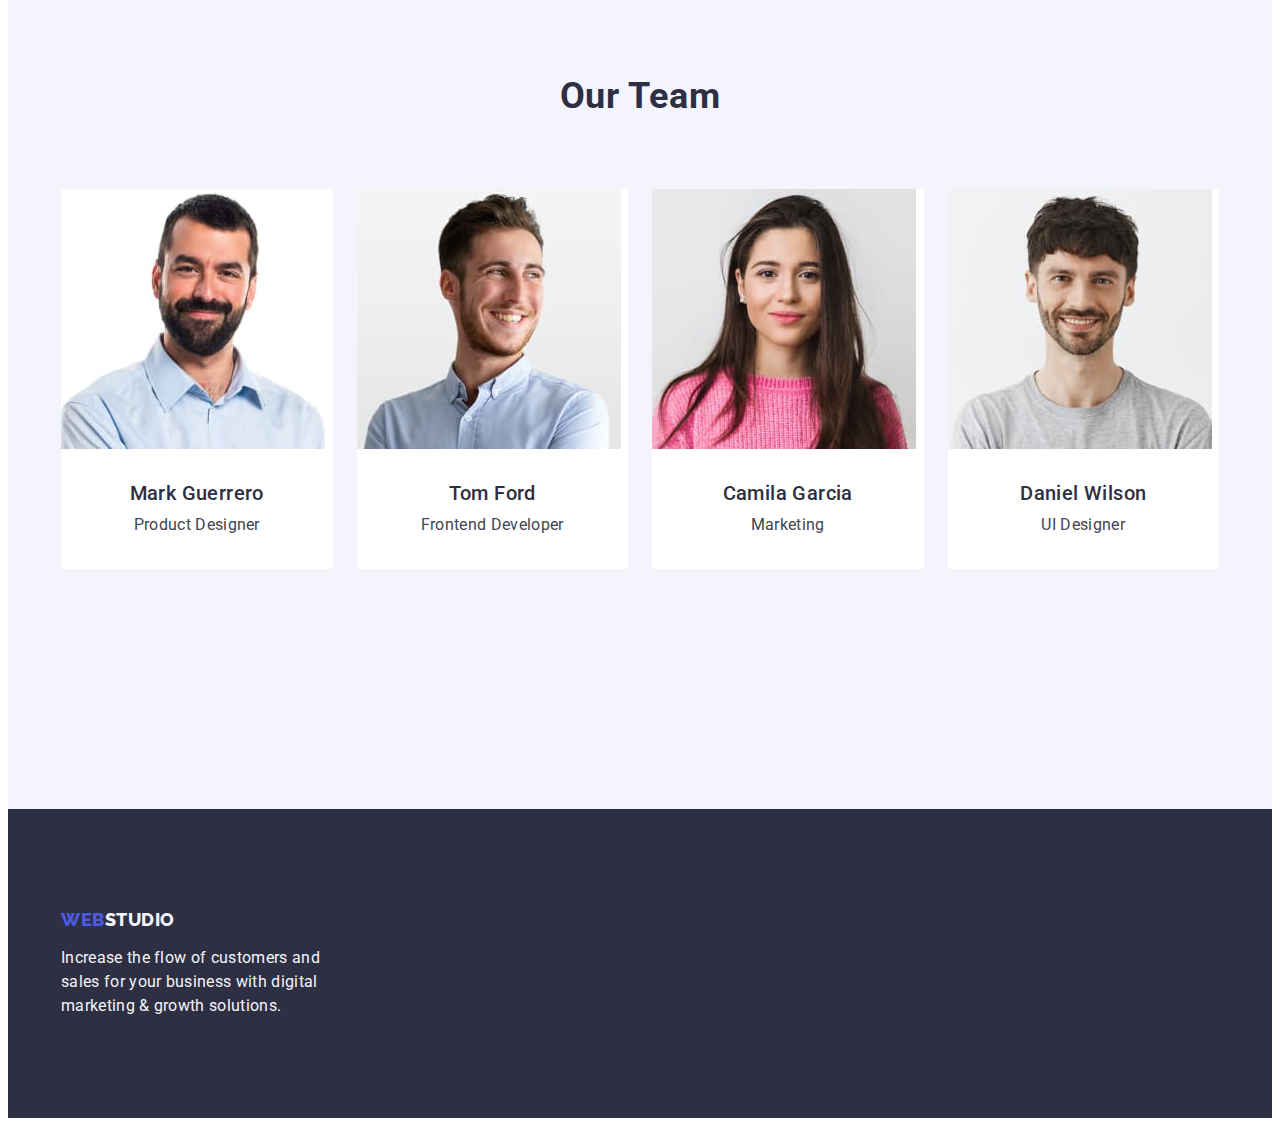
==== commit 0a9c72cf: "changes" ====
--- a/index.html
+++ b/index.html
@@ -149,8 +149,8 @@
                 height="260"
               />
               <div class="tmenu-container">
-              <h3 class="team-subtitle">Mark Guerrero</h3>
-              <p class="team-text">Product Designer</p>
+                <h3 class="team-subtitle">Mark Guerrero</h3>
+                <p class="team-text">Product Designer</p>
               </div>
             </li>
             <li class="team-menu-item">
@@ -161,8 +161,8 @@
                 height="260"
               />
               <div class="tmenu-container">
-              <h3 class="team-subtitle">Tom Ford</h3>
-              <p class="team-text">Frontend Developer</p>
+                <h3 class="team-subtitle">Tom Ford</h3>
+                <p class="team-text">Frontend Developer</p>
               </div>
             </li>
             <li class="team-menu-item">
@@ -173,8 +173,8 @@
                 height="260"
               />
               <div class="tmenu-container">
-              <h3 class="team-subtitle">Camila Garcia</h3>
-              <p class="team-text">Marketing</p>
+                <h3 class="team-subtitle">Camila Garcia</h3>
+                <p class="team-text">Marketing</p>
               </div>
             </li>
             <li class="team-menu-item">
@@ -185,8 +185,8 @@
                 height="260"
               />
               <div class="tmenu-container">
-              <h3 class="team-subtitle">Daniel Wilson</h3>
-              <p class="team-text">UI Designer</p>
+                <h3 class="team-subtitle">Daniel Wilson</h3>
+                <p class="team-text">UI Designer</p>
               </div>
             </li>
           </ul>
@@ -195,7 +195,7 @@
     </main>
 
     <footer class="footer">
-      <div class="container footer-container">
+      <div class="container">
         <a href="./index.html" class="link footer-logo"
           >Web<span class="foot">Studio</span></a
         >
--- a/css/styles.css
+++ b/css/styles.css
@@ -22,21 +22,17 @@
 }
 
 img {
-display: block;
+  display: block;
 }
 
 .container {
   max-width: 1158px;
   width: 100%;
   margin: 0 auto;
-}
-
-.section {
   padding: 0 15px;
 }
 
-
-.visually-hidden:not(:focus):not(:active) {
+.visually-hidden {
   position: absolute;
   width: 1px;
   height: 1px;
@@ -47,6 +43,10 @@
   clip-path: inset(100%);
   clip: rect(0 0 0 0);
   overflow: hidden;
+}
+
+.section {
+  padding: 0 15px;
 }
 
 .list {
@@ -80,7 +80,7 @@
 .header-container {
   display: flex;
   align-items: center;
-  padding: 0 15px 0 15px
+  padding: 0 15px 0 15px;
 }
 
 .header-nav {
@@ -98,7 +98,7 @@
   line-height: 1.17;
   text-transform: uppercase;
   color: var(--primary-brand);
-  margin-right: 76px
+  margin-right: 76px;
 }
 
 .logo-web {
@@ -107,12 +107,11 @@
 
 .header-menu {
   display: flex;
-  padding: 24px 0;
   gap: 40px;
   margin-left: 76px;
-  padding: 24px 0
 }
 .header-menu-item {
+  padding: 24px 0;
 }
 .header-menu-link {
   font-weight: 500;
@@ -120,6 +119,7 @@
   line-height: 1.5;
   color: var(--dark);
   letter-spacing: 0.02em;
+  padding: 24px 0;
 }
 
 .header-menu-link:hover,
@@ -154,10 +154,10 @@
 
 .sol {
   background: var(--dark);
+  padding: 188px 0;
 }
 
 .sol-container {
-  padding: 188px 0
 }
 
 .title-sol {
@@ -181,12 +181,12 @@
   box-shadow: 0px 4px 4px rgba(0, 0, 0, 0.15);
   border-radius: 4px;
   border: none;
-  min-width: 169px;
   height: 56px;
   color: var(--white-background);
   background-color: var(--primary-brand);
   cursor: pointer;
   display: block;
+  min-width: 169px;
   margin-right: auto;
   margin-left: auto;
 }
@@ -198,12 +198,11 @@
 
 /**---------------GOALS---------------*/
 
-
 .goals-container {
-  padding: 120px 0 
 }
 
 .goals {
+  padding: 120px 0;
 }
 .goals-menu {
   display: flex;
@@ -218,7 +217,7 @@
   line-height: 1.2;
   letter-spacing: 0.02em;
   color: var(--dark);
-  margin-bottom: 8px
+  margin-bottom: 8px;
 }
 .goals-item-text {
   font-size: 16px;
@@ -230,11 +229,10 @@
 /**-----------------WHAT?-------------*/
 
 .what-container {
+}
+
+.what {
   padding-bottom: 120px;
-  margin: auto;
-}
-
-.what {
 }
 .what-title {
   font-size: 36px;
@@ -258,11 +256,11 @@
 
 .team-container {
   margin: auto;
-  padding: 120px 0;
 }
 
 .team {
   background: var(--light);
+  padding: 120px 0;
 }
 
 .team-title {
@@ -306,7 +304,7 @@
   line-height: 1.5;
   text-align: center;
   letter-spacing: 0.02em;
-  color: var(--text);;
+  color: var(--text);
 }
 
 /**--------------FOOTER-------------*/
@@ -314,20 +312,16 @@
 .footer-container {
   display: flex;
   flex-direction: column;
+  gap: 16px;
+}
+
+.footer {
+  background: var(--dark);
   padding: 100px 0;
-  gap: 16px;
 }
 
 .footer-logo {
   display: inline-block;
-  margin-bottom: 16px;
-}
-
-.footer {
-  background: var(--dark);
-}
-
-.footer-logo {
   font-family: "Raleway", sans-serif;
   font-style: normal;
   font-weight: 800;
@@ -336,6 +330,8 @@
   line-height: 1.17;
   text-transform: uppercase;
   color: var(--primary-brand);
+  margin-bottom: 16px;
+  
 }
 
 .foot {
@@ -354,7 +350,7 @@
 
 /**-----FILTERS-------*/
 
-.section {
+.portfolio-section {
   padding-top: 96px;
   padding-bottom: 120px;
 }
@@ -395,7 +391,7 @@
 .button-filter:focus {
   background-color: var(--pressed-state);
   color: var(--white-background);
-  border: 1px solid transparent
+  border: 1px solid transparent;
 }
 
 /**--------IMAGES-----------*/
